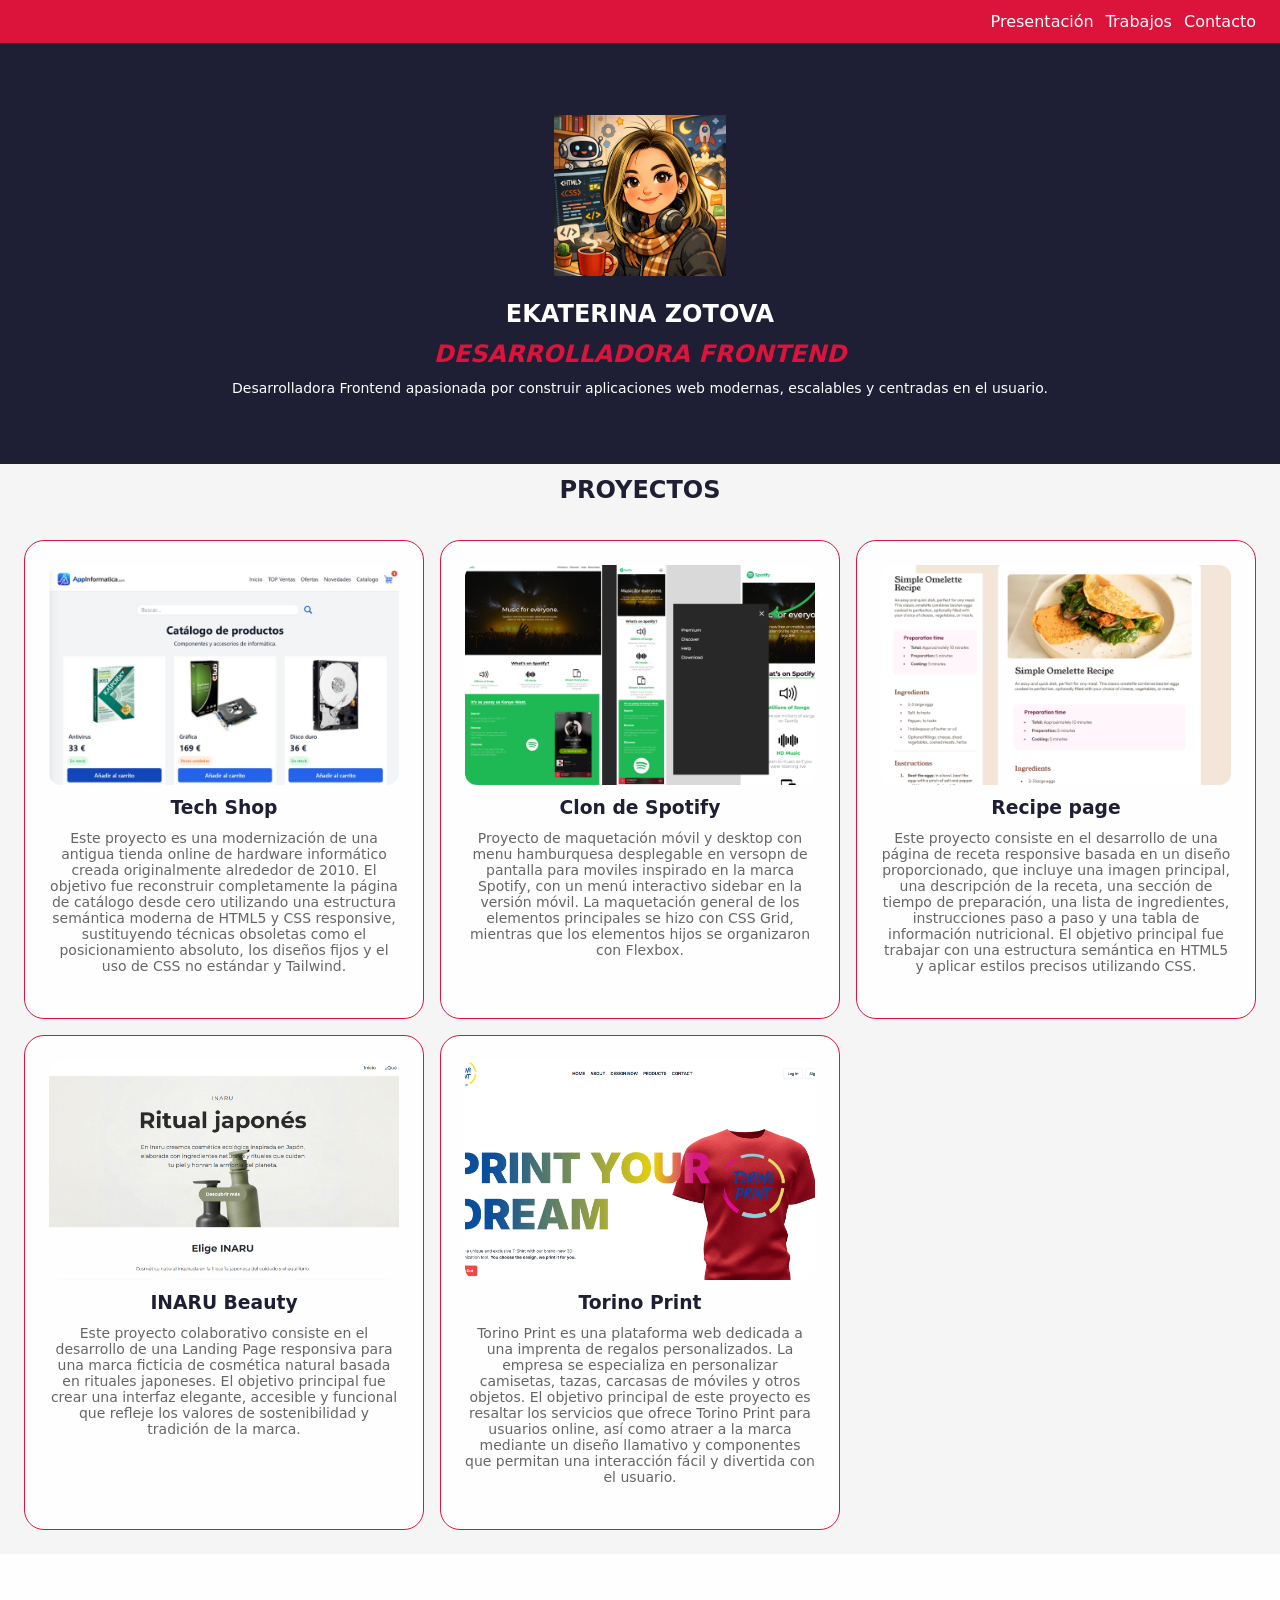
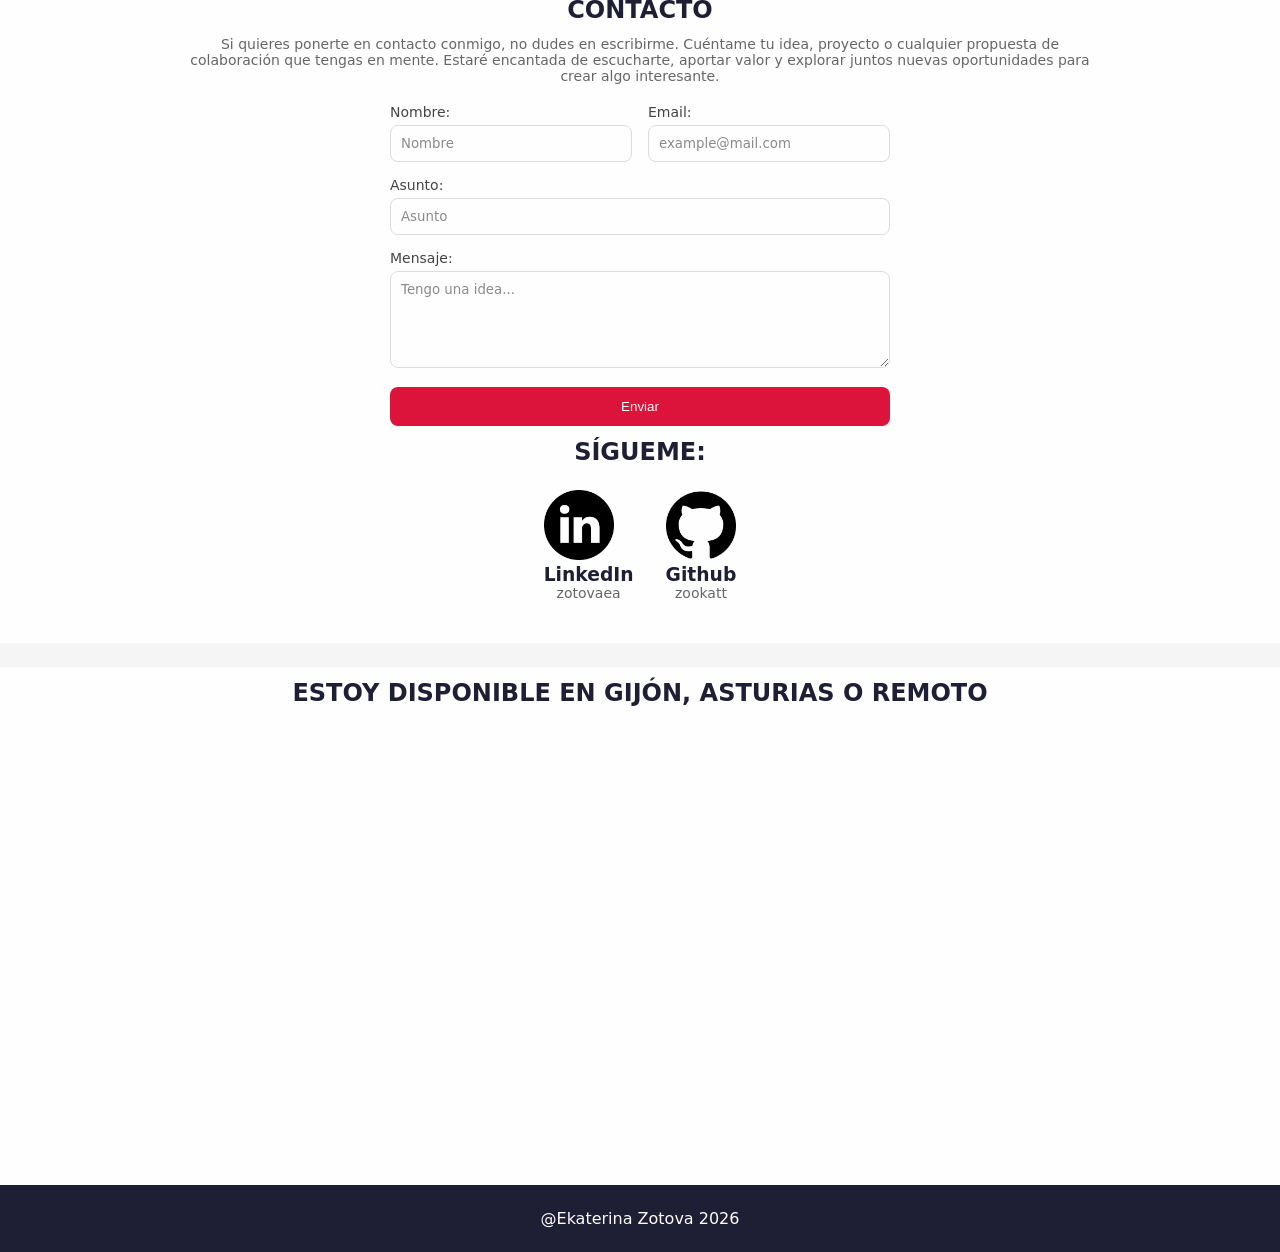
==== index_EkaterinaZotova.html @ e8252bc4 "corregir: cambiar nombre de index y slyle" ====
<!doctype html>
<html>
  <head>
    <meta name="description" content="Portfolio ejercicio." />
    <meta name="viewport" content="width=device-width, initial-scale=1" />
    <link rel="stylesheet" href="./style_EkaterinaZotova.css" />
    <link rel="icon" type="image/png" href="./assets/fav_zookatt.PNG" />
    <title>Portfolio Ekaterina Zotova</title>
  </head>
  <body>
    <!-- START NAV -->
    <nav>
      <ul>
        <li><a href="#presentacion">Presentación</a></li>
        <li><a href="#trabajos">Trabajos</a></li>
        <li><a href="#contacto">Contacto</a></li>
      </ul>
    </nav>
    <!-- END NAV -->
    <!-- START WELCOME SECTION -->
    <section id="presentacion">
      <div class="hero">
        <img
          src="./assets/fav_zookatt.PNG"
          alt="Imaden de zookatt"
          id="zookatt"
        />
        <h1>Ekaterina Zotova</h1>
        <h2>Desarrolladora Frontend</h2>
        <p>
          Desarrolladora Frontend apasionada por construir aplicaciones web
          modernas, escalables y centradas en el usuario.
        </p>
      </div>
      <!-- <h3>Me especializo en:</h3>
      <ul>
        <li>Ecosistemas de React y Next.js</li>
        <li>TypeScript y JavaScript moderno</li>
        <li>Interfaces limpias con Tailwind CSS</li>
        <li>Testing y calidad de código</li>
        <li>Integración con la nube (AWS y Firebase)</li>
      </ul>

      <p>
        Me importa el rendimiento, la arquitectura reutilizable, el código
        mantenible y la mejora continua. Actualmente estoy ampliando mis
        habilidades a través del programa de Diseño, Desarrollo y Publicación
        Web en Factoría F5.
      </p> -->
    </section>
    <!-- END WELCOME SECTION -->
    <!-- START PROJECTS SECTION -->
    <section id="trabajos">
      <h2>Proyectos</h2>
      <div class="proyectos">
        <article>
          <a href="https://github.com/zookatt/tech-shop"
            ><img
              src="./assets/projects/tech-shop.jpg"
              alt="Tech Shop — Modernización de una tienda online"
            />
            <h3>Tech Shop</h3>
            <p>
              Este proyecto es una modernización de una antigua tienda online de
              hardware informático creada originalmente alrededor de 2010. El
              objetivo fue reconstruir completamente la página de catálogo desde
              cero utilizando una estructura semántica moderna de HTML5 y CSS
              responsive, sustituyendo técnicas obsoletas como el
              posicionamiento absoluto, los diseños fijos y el uso de CSS no
              estándar y Tailwind.
            </p></a
          >
        </article>
        <article>
          <a href="https://github.com/zookatt/clon-spotify"
            ><img src="./assets/projects/spotify.png" alt="Clon de Spotify" />
            <h3>Clon de Spotify</h3>
            <p>
              Proyecto de maquetación móvil y desktop con menu hamburquesa
              desplegable en versopn de pantalla para moviles inspirado en la
              marca Spotify, con un menú interactivo sidebar en la versión
              móvil. La maquetación general de los elementos principales se hizo
              con CSS Grid, mientras que los elementos hijos se organizaron con
              Flexbox.
            </p></a
          >
        </article>
        <article>
          <a href="https://github.com/zookatt/recipe-page"
            ><img
              src="./assets/projects/recipe.png"
              alt="Recipe page challenge"
            />
            <h3>Recipe page</h3>
            <p>
              Este proyecto consiste en el desarrollo de una página de receta
              responsive basada en un diseño proporcionado, que incluye una
              imagen principal, una descripción de la receta, una sección de
              tiempo de preparación, una lista de ingredientes, instrucciones
              paso a paso y una tabla de información nutricional. El objetivo
              principal fue trabajar con una estructura semántica en HTML5 y
              aplicar estilos precisos utilizando CSS.
            </p></a
          >
        </article>
        <article>
          <a href="https://github.com/ruddycruzc/start-up-A"
            ><img src="./assets/projects/inaru.png" alt="INARU Beauty" />
            <h3>INARU Beauty</h3>
            <p>
              Este proyecto colaborativo consiste en el desarrollo de una
              Landing Page responsiva para una marca ficticia de cosmética
              natural basada en rituales japoneses. El objetivo principal fue
              crear una interfaz elegante, accesible y funcional que refleje los
              valores de sostenibilidad y tradición de la marca.
            </p></a
          >
        </article>
        <article>
          <a href="https://github.com/zookatt/S.9-Proyecto"
            ><img src="./assets/projects/torino.png" alt="Torino print" />
            <h3>Torino Print</h3>
            <p>
              Torino Print es una plataforma web dedicada a una imprenta de
              regalos personalizados. La empresa se especializa en personalizar
              camisetas, tazas, carcasas de móviles y otros objetos. El objetivo
              principal de este proyecto es resaltar los servicios que ofrece
              Torino Print para usuarios online, así como atraer a la marca
              mediante un diseño llamativo y componentes que permitan una
              interacción fácil y divertida con el usuario.
            </p></a
          >
        </article>
      </div>
    </section>
    <!-- END PROJECTS SECTION -->
    <!-- START CONTACT SECTION -->
    <section id="contacto">
      <div class="container-form">
        <h2>Contacto</h2>
        <p class="contact-description">
          Si quieres ponerte en contacto conmigo, no dudes en escribirme.
          Cuéntame tu idea, proyecto o cualquier propuesta de colaboración que
          tengas en mente. Estaré encantada de escucharte, aportar valor y
          explorar juntos nuevas oportunidades para crear algo interesante.
        </p>
        <form action="#" method="post">
          <div class="form-row">
            <div class="form-field">
              <label for="nombre">Nombre:</label>
              <input
                type="text"
                id="nombre"
                name="nombre"
                minlength="2"
                maxlength="10"
                placeholder="Nombre"
                required
              />
            </div>

            <div class="form-field">
              <label for="email">Email:</label>
              <input
                type="email"
                id="email"
                name="email"
                placeholder="example@mail.com"
                required
              />
            </div>
          </div>

          <div class="form-field">
            <label for="asunto">Asunto:</label>
            <input
              type="text"
              id="asunto"
              name="asunto"
              minlength="4"
              maxlength="60"
              placeholder="Asunto"
              required
            />
          </div>

          <div class="form-field">
            <label for="mensaje">Mensaje:</label>
            <textarea
              id="mensaje"
              name="mensaje"
              rows="5"
              placeholder="Tengo una idea..."
              required
            ></textarea>
          </div>

          <button type="submit">Enviar</button>
        </form>
        <h2>Sígueme:</h2>
        <div class="rrss">
          <article>
            <a href="https://www.linkedin.com/in/zotovaea/">
              <img
                src="./assets/linkedin.png"
                alt="Linkedin Logo"
                id="linkedin"
              />
              <h3>LinkedIn</h3>
              <p>zotovaea</p></a
            >
          </article>
          <article>
            <a href="https://github.com/zookatt">
              <img src="./assets/github.png" alt="Github Logo" id="github" />
              <h3>Github</h3>
              <p>zookatt</p></a
            >
          </article>
        </div>
      </div>

      <div class="map">
        <h2>Estoy disponible en Gijón, Asturias o Remoto</h2>
        <iframe
          src="https://www.google.com/maps/embed?pb=!1m18!1m12!1m3!1d46281.63842436949!2d-5.70965400100262!3d43.53148328144494!2m3!1f0!2f0!3f0!3m2!1i1024!2i768!4f13.1!3m3!1m2!1s0xd367c66cbf494bf%3A0xbd06d207048d3536!2sGij%C3%B3n%2C%20Asturias!5e0!3m2!1ses!2ses!4v1775550826451!5m2!1ses!2ses"
          width="100%"
          height="450"
          style="border: 0"
          allowfullscreen=""
          loading="lazy"
          referrerpolicy="no-referrer-when-downgrade"
        ></iframe>
      </div>
    </section>
    <!-- END CONTACT SECTION -->
    <!-- START FOOTER SECTION -->
    <footer><figcaption>@Ekaterina Zotova 2026</figcaption></footer>
    <!-- END FOOTER SECTION -->
  </body>
</html>
---- style_EkaterinaZotova.css ----
*,
*::before,
*::after {
  box-sizing: border-box;
  margin: 0;
  padding: 0;
}

:root {
  --primary: #1e1e35;
  --secondary: crimson;
  --white: #fefefe;
  --light-bg: #f5f5f5;
  --text-muted: #666;
  --label: #444;
  --border: #ddd;
  --focus: #999;
  --button-hover: #444;
}

body {
  font-family:
    system-ui,
    -apple-system,
    BlinkMacSystemFont,
    "Segoe UI",
    Roboto,
    Oxygen,
    Ubuntu,
    Cantarell,
    "Open Sans",
    "Helvetica Neue",
    sans-serif;
  background-color: var(--light-bg);
}

h1 {
  color: var(--white);
  text-align: center;
  text-transform: uppercase;
}

h2 {
  margin: 12px;
  color: var(--primary);
  font-size: x-large;
  text-align: center;
  text-transform: uppercase;
}

p {
  margin-bottom: 20px;
  color: var(--text-muted);
  font-size: 14px;
  text-align: center;
}

label {
  font-size: 14px;
  color: var(--label);
}

nav {
  position: sticky;
  top: 0;
  left: 0;
  z-index: 10;
  width: 100%;
}

nav ul {
  display: flex;
  justify-content: flex-end;
  gap: 12px;
  padding: 12px 24px;
  background-color: var(--secondary);
}

nav ul li {
  list-style: none;
}

nav ul li a {
  color: var(--white);
  text-decoration: none;
  transition: color 0.3s ease;
}

nav ul li a:hover {
  color: var(--primary);
}

.hero {
  padding: 48px;
  background-color: var(--primary);
}

#zookatt {
  display: block;
  width: 220px;
  max-width: 100%;
  height: auto;
  margin: 0 auto;
  padding: 24px;
}

.hero h2 {
  color: var(--secondary);
  font-style: italic;
}

.hero p {
  color: var(--white);
}

.proyectos {
  display: grid;
  grid-template-columns: 1fr;
  gap: 1rem;
  padding: 24px;
}

.proyectos article {
  padding: 24px;
  border: 1px solid var(--secondary);
  border-radius: 20px;
  background-color: var(--white);
}

.proyectos article a {
  color: var(--primary);
  text-align: center;
  text-decoration: none;
}

.proyectos article h3 {
  margin: 12px;
}

.proyectos article img {
  display: block;
  width: 100%;
  height: 220px;
  border-radius: 12px;
  object-fit: cover;
  object-position: top;
}

.container-form {
  display: flex;
  flex-direction: column;
  align-items: center;
  margin: 0 auto;
  padding: 30px;
  background-color: var(--white);
}

.contact-description {
  width: 100%;
  max-width: 900px;
}

form {
  width: 100%;
  max-width: 500px;
}

.form-row {
  display: flex;
  gap: 16px;
}

.form-field {
  width: 100%;
}

.form-field label {
  display: block;
  margin-bottom: 5px;
}

input,
textarea {
  width: 100%;
  padding: 10px;
  margin-bottom: 15px;
  border: 1px solid var(--border);
  border-radius: 8px;
  background-color: var(--white);
  color: var(--primary);
  transition: border-color 0.3s;
  font-family:
    system-ui,
    -apple-system,
    BlinkMacSystemFont,
    "Segoe UI",
    Roboto,
    Oxygen,
    Ubuntu,
    Cantarell,
    "Open Sans",
    "Helvetica Neue",
    sans-serif;
}

input::-webkit-input-placeholder,
textarea::-webkit-input-placeholder {
  color: #8a8a8a;
  opacity: 1;
}

input::-moz-placeholder,
textarea::-moz-placeholder {
  color: #8a8a8a;
  opacity: 1;
}

input:-ms-input-placeholder,
textarea:-ms-input-placeholder {
  color: #8a8a8a;
}

input:focus,
textarea:focus {
  outline: none;
  border-color: var(--focus);
}

button {
  width: 100%;
  padding: 12px;
  border: none;
  border-radius: 8px;
  background-color: var(--secondary);
  color: var(--white);
  cursor: pointer;
  transition: background-color 0.3s;
}

button:hover {
  background-color: var(--button-hover);
}

.rrss {
  display: flex;
  justify-content: center;
  gap: 2rem;
  margin: 12px;
}

.rrss article {
  display: flex;
  flex-direction: column;
  justify-content: center;
}

.rrss article a {
  color: var(--primary);
  text-decoration: none;
  cursor: pointer;
}

.rrss article a:hover {
  color: var(--secondary);
}

.rrss article h3 {
  text-align: center;
}

.rrss article p {
  margin-bottom: 0;
}

#linkedin,
#github {
  width: 70px;
}

.map {
  margin-top: 24px;
  background-color: var(--white);
}

.map h2 {
  padding: 12px;
}

footer {
  padding: 24px;
  background-color: var(--primary);
  text-align: center;
}

figcaption {
  color: var(--white);
}

@media (min-width: 768px) {
  .proyectos {
    grid-template-columns: repeat(2, 1fr);
  }
}

@media (min-width: 1200px) {
  .proyectos {
    grid-template-columns: repeat(3, 1fr);
  }
}

@media (max-width: 560px) {
  .container-form {
    padding: 24px 16px;
  }

  .form-row {
    flex-direction: column;
    gap: 0;
  }

  .rrss {
    gap: 1rem;
  }

  #zookatt {
    width: 160px;
    padding: 16px;
  }

  .proyectos article img {
    height: auto;
  }
}
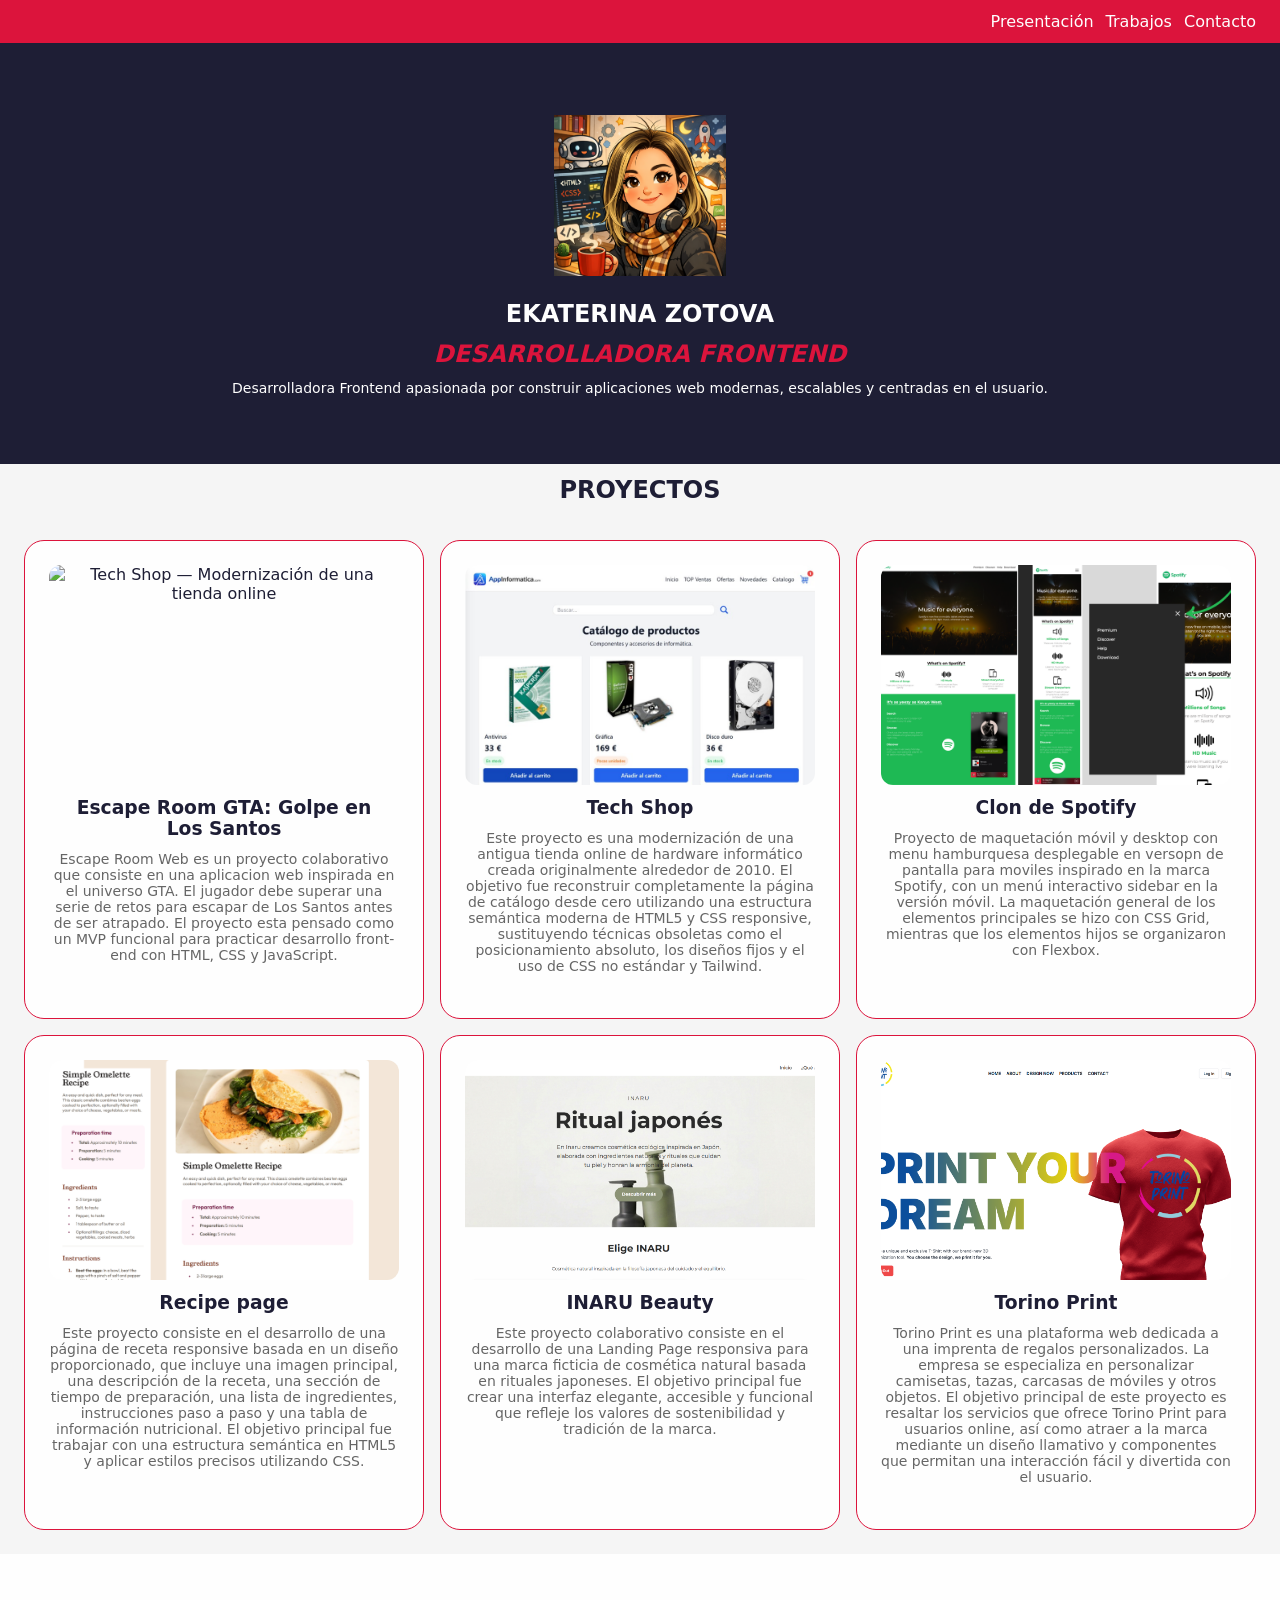
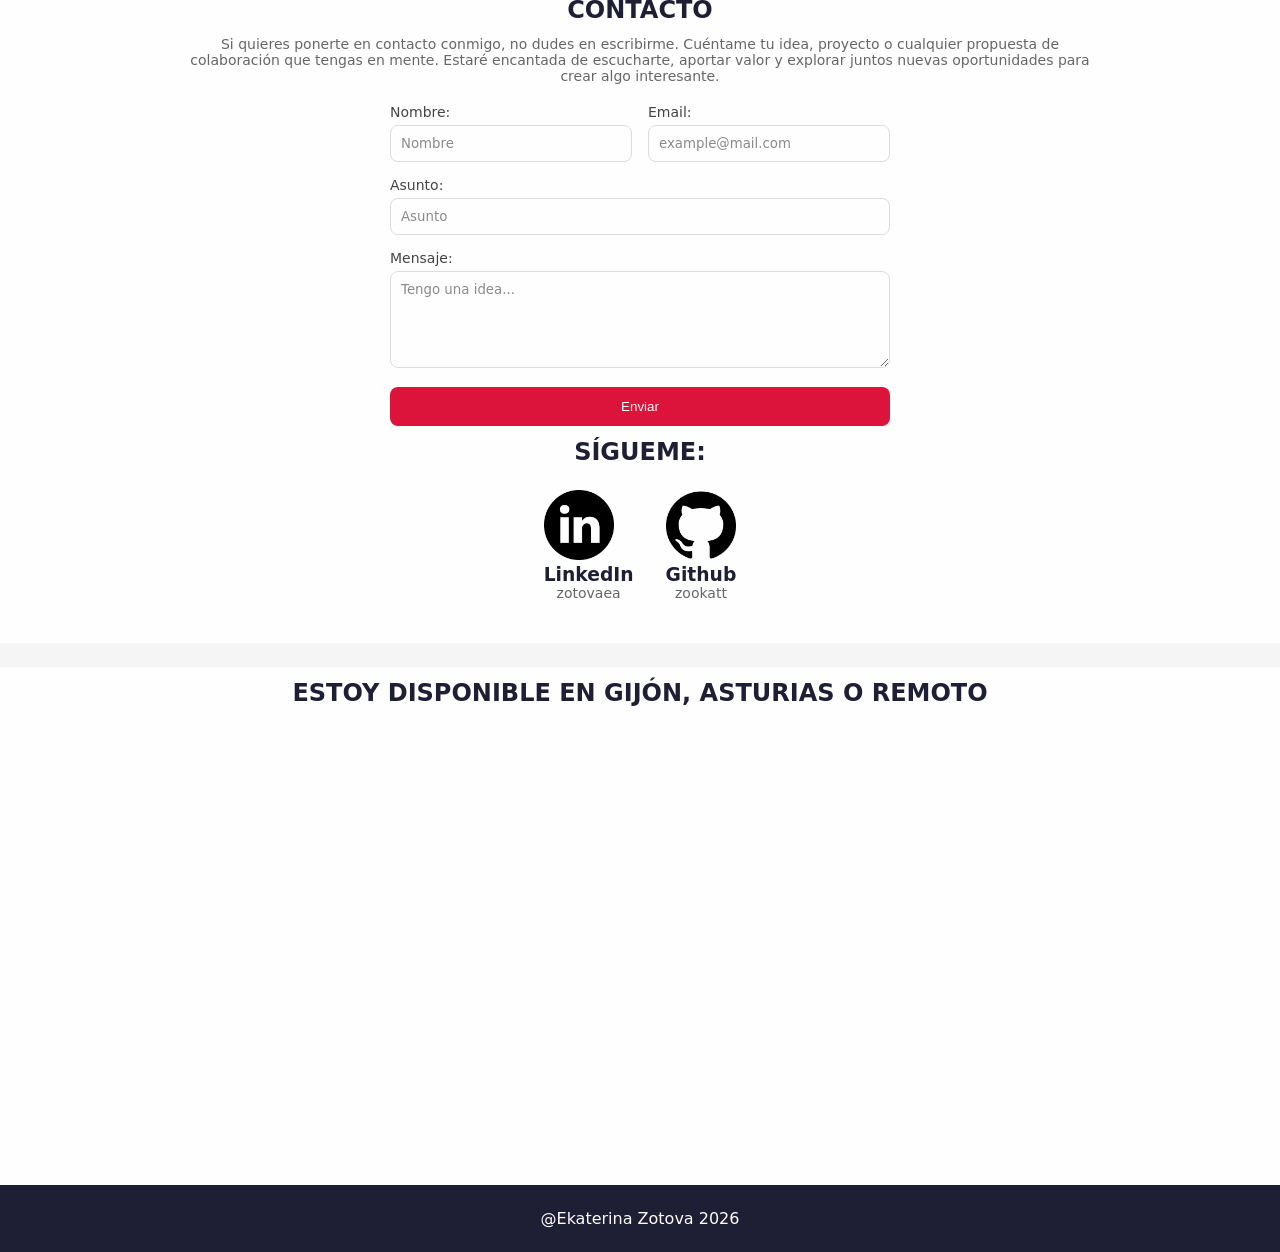
==== commit 9b1c1078: "Add new project" ====
--- a/index_EkaterinaZotova.html
+++ b/index_EkaterinaZotova.html
@@ -54,6 +54,22 @@
       <h2>Proyectos</h2>
       <div class="proyectos">
         <article>
+          <a href="https://github.com/AlexJYad/Tu-Escape-Room-Web/"
+            ><img
+              src="./assets/projects/gta.png"
+              alt="Tech Shop — Modernización de una tienda online"
+            />
+            <h3>Escape Room GTA: Golpe en Los Santos</h3>
+            <p>
+              Escape Room Web es un proyecto colaborativo que consiste en una aplicacion web inspirada en el universo
+              GTA. El jugador debe superar una serie de retos para escapar de
+              Los Santos antes de ser atrapado. El proyecto esta pensado como un
+              MVP funcional para practicar desarrollo front-end con HTML, CSS y
+              JavaScript.
+            </p>
+          </a>
+        </article>
+        <article>
           <a href="https://github.com/zookatt/tech-shop"
             ><img
               src="./assets/projects/tech-shop.jpg"
